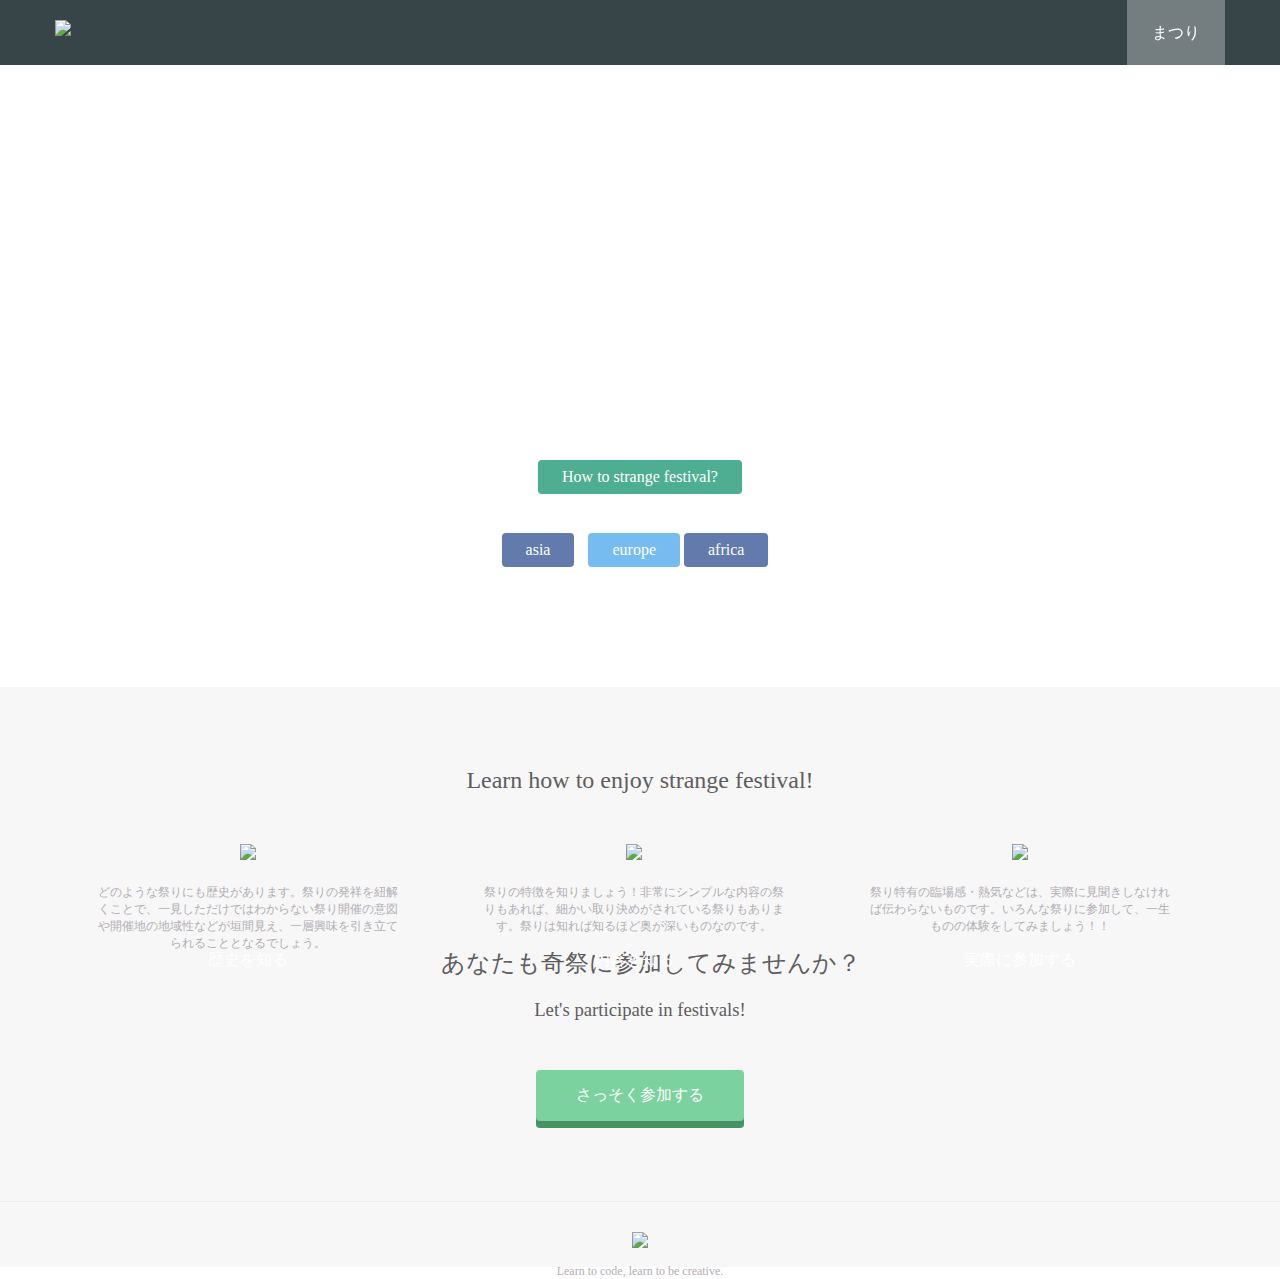
==== index.html @ 1be5c59a "Update index.html" ====
<!DOCTYPE html>
<html>
  <head>
    <meta charset="utf-8">
    <title>Strange festivals</title>
    <link rel="stylesheet" href="stylesheet.css">
    <link rel="stylesheet" href="//maxcdn.bootstrapcdn.com/font-awesome/4.3.0/css/font-awesome.min.css">
  </head>
  <body>
    <header>
      <div class="container">
        <div class="header-left">
          <img class="logo" src="https://prog-8.com/images/html/advanced/main_logo.png">
        </div>
        <div class="header-right">
          <a href="#" class="login">まつり</a>
        </div>
      </div>
    </header>
    <div class="top-wrapper">
      <div class="container">
        <h1>さあ、祭りをはじめよう</h1>
        <h1>Pay attention to strange festival.</h1>
        <p>この世界は想像もつかないような奇祭で溢れています。</p>
        <p>その一つ一つに焦点を当てていくことで、私たちの見識を広げていきましょう！</p>
        <div class="btn-wrapper">
          <a href="#" class="btn signup">How to strange festival?</a>
          <p>Now, then!!☟</p>
          <a href="#" class="btn facebook">asia</a>
          <a href="#" class="btn twitter">europe</a>
          <a href="#" class="btn facebook">africa</span></a>
        </div>
      </div>
    </div>
    <div class="lesson-wrapper">
      <div class="container">
        <div class="heading">
          <h2>Learn how to enjoy strange festival!</h2>
        </div>
        <div class="lessons">
          <div class="lesson">
            <div class="lesson-icon">
              <img src="https://prog-8.com/images/html/advanced/html.png">
              <p>歴史を知る</p>
            </div>
            <p class="txt-contents">どのような祭りにも歴史があります。祭りの発祥を紐解くことで、一見しただけではわからない祭り開催の意図や開催地の地域性などが垣間見え、一層興味を引き立てられることとなるでしょう。</p>
          </div>
          <div class="lesson">
            <div class="lesson-icon">
              <img src="https://prog-8.com/images/html/advanced/jQuery.png">
              <p>内容を知る</p>
            </div>
            <p class="txt-contents">祭りの特徴を知りましょう！非常にシンプルな内容の祭りもあれば、細かい取り決めがされている祭りもあります。祭りは知れば知るほど奥が深いものなのです。</p>
          </div>
          <div class="lesson">
            <div class="lesson-icon">
              <img src="https://prog-8.com/images/html/advanced/ruby.png">
              <p>実際に参加する</p>
            </div>
            <p class="txt-contents">祭り特有の臨場感・熱気などは、実際に見聞きしなければ伝わらないものです。いろんな祭りに参加して、一生ものの体験をしてみましょう！！</p>
          </div
        </div>
      </div>
    </div>
    <div class="message-wrapper">
      <div class="container">
        <div class="heading">
          <h2>あなたも奇祭に参加してみませんか？</h2>
          <h3>Let's participate in festivals!</h3>
        </div>
        <span class="btn message">さっそく参加する</span>
      </div>
    </div>
    <footer>
      <div class="container">
        <img src="https://prog-8.com/images/html/advanced/footer_logo.png">
        <p>Learn to code, learn to be creative.</p>
      </div>
    </footer>
  </body>
</html>
---- stylesheet.css ----
body {
  margin: 0;
  font-family: "Hiragino Kaku Gothic ProN";
}

a {
  text-decoration: none;
}

.container {
  width: 1170px;
  padding: 0 15px;
  margin: 0 auto;
}

.top-wrapper {
  padding: 180px 0 100px 0;
  background-image: url(https://prog-8.com/images/html/advanced/top.png);
  background-size: cover;
  color: white;
  text-align: center;
}

.top-wrapper h1 {
  opacity: 0.7;
  font-size: 45px;
  letter-spacing: 5px;
}

.top-wrapper p {
  opacity: 0.7;
}

.btn-wrapper {
  margin: 20px 0;
}

.btn-wrapper p {
  margin: 10px 0;
}

.signup {
  background-color: #239b76;
}

.facebook {
  background-color: #3b5998;
  margin-right: 10px;
}

.twitter {
  background-color: #55acee;
}

.btn {
  padding: 8px 24px;
  color: white;
  display: inline-block;
  opacity: 0.8;
  border-radius: 4px;
}

.btn:hover {
  opacity: 1;
}

.fa {
  margin-right: 5px;
}

header {
  height: 65px;
  width: 100%;
  background-color: rgba(34, 49, 52, 0.9);
  /* positionプロパティをfixedに、topを0に指定してください */
  position:fixed;
  top:0;
  
  /* z-indexを10に指定してください */
  z-index:10;
}

.logo {
  width: 124px;
  margin-top: 20px;
}

.header-left {
  float: left;
}

.header-right {
  float: right;
  background-color: rgba(255, 255, 255, 0.3);
  transition: all 0.5s;
}

.header-right:hover {
  background-color: rgba(255, 255, 255, 0.5);
}

.header-right a {
  line-height: 65px;
  padding: 0 25px;
  color: white;
  display: block;
}

.lesson-wrapper {
  height: 500px;
  padding-bottom: 80px;
  background-color: #f7f7f7;
  text-align: center;
}

.heading {
  padding-top: 60px;
  padding-bottom: 30px;
  color: #5f5d60;
}

.heading h2 {
  font-weight: normal;
}

.lesson {
  float: left;
  width: 33%;
}

.lesson-icon {
  position: relative;
}

.lesson-icon p {
  position: absolute;
  top: 90px;
  width: 100%;
  color: white;
}

.txt-contents {
  width: 80%;
  display: inline-block;
  margin-top: 20px;
  font-size: 12px;
  color: #b3aeb5;
}

.heading h3 {
  font-weight: normal;
}

.message-wrapper {
  border-bottom: 1px solid #eee;
  padding-bottom: 80px;
  text-align: center;
}
.message-wrapper h2 {
  text-align: left;
  margin-right: 20px;
}
.message {
  padding: 15px 40px;
  background-color: #5dca88;
  cursor: pointer;
  box-shadow: 0 7px #1a7940;
}

.message:active {
  position: relative;
  top: 7px;
  box-shadow: none;
}

footer img {
  width: 125px;
}

footer p {
  color: #b3aeb5;
  font-size: 12px;
}

footer {
  padding-top: 30px;
}
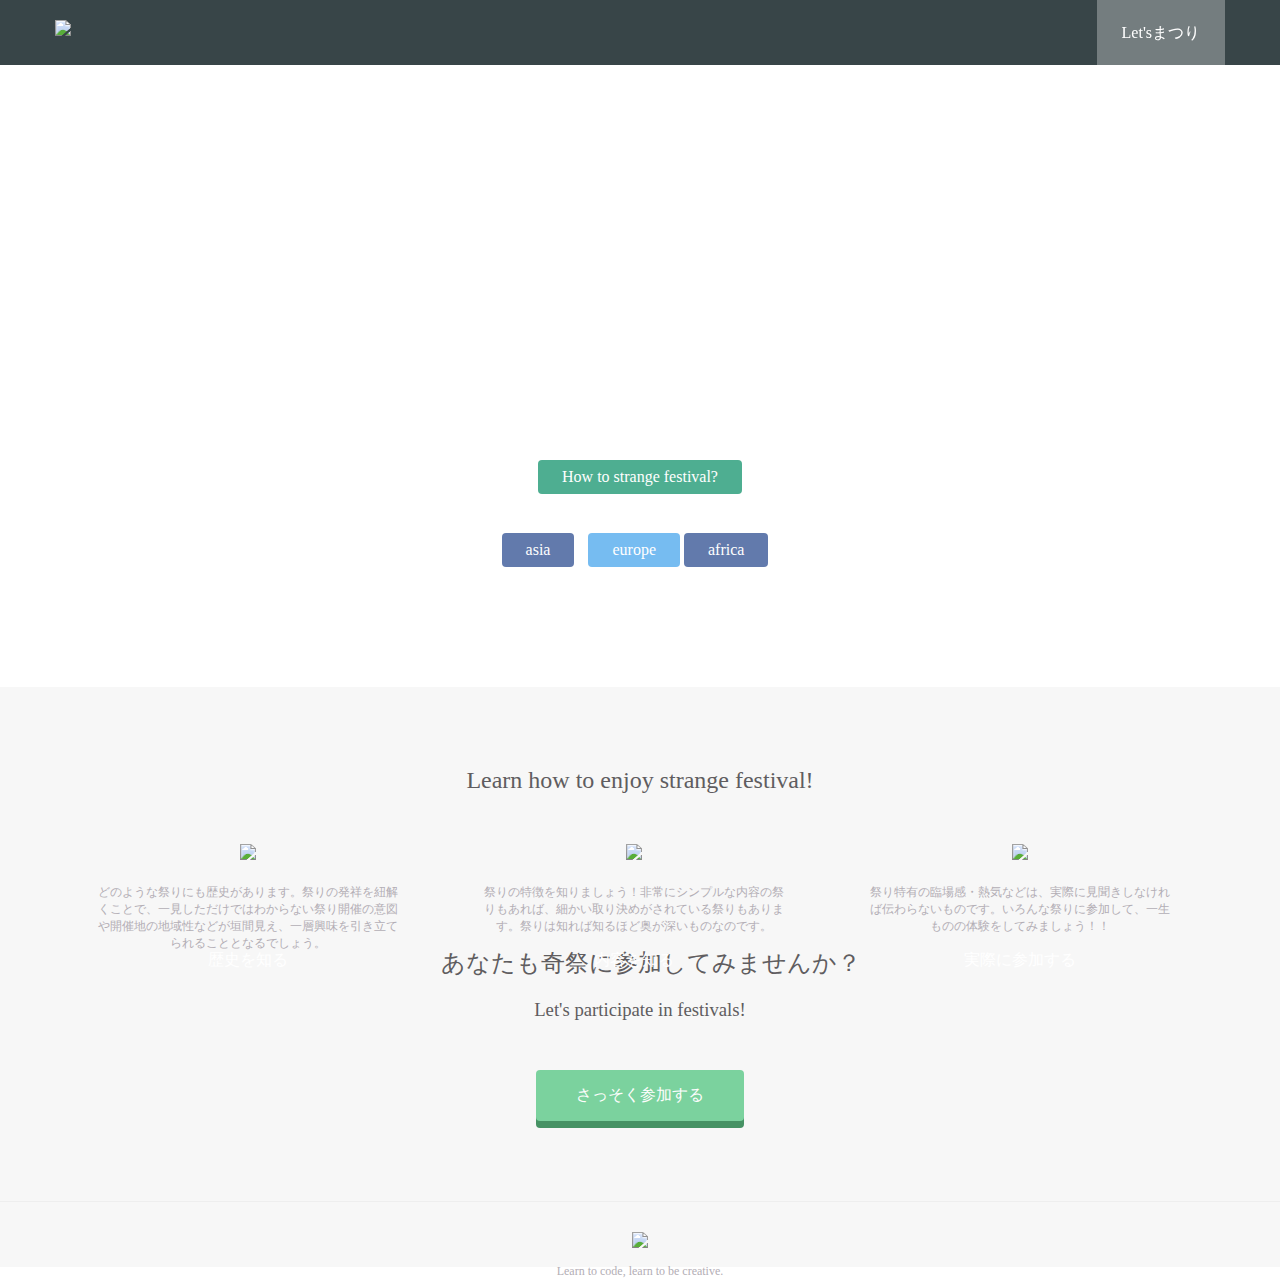
==== commit 1d76a581: "Update index.html" ====
--- a/index.html
+++ b/index.html
@@ -13,7 +13,7 @@
           <img class="logo" src="https://prog-8.com/images/html/advanced/main_logo.png">
         </div>
         <div class="header-right">
-          <a href="#" class="login">まつり</a>
+          <a href="#" class="login">Let'sまつり</a>
         </div>
       </div>
     </header>
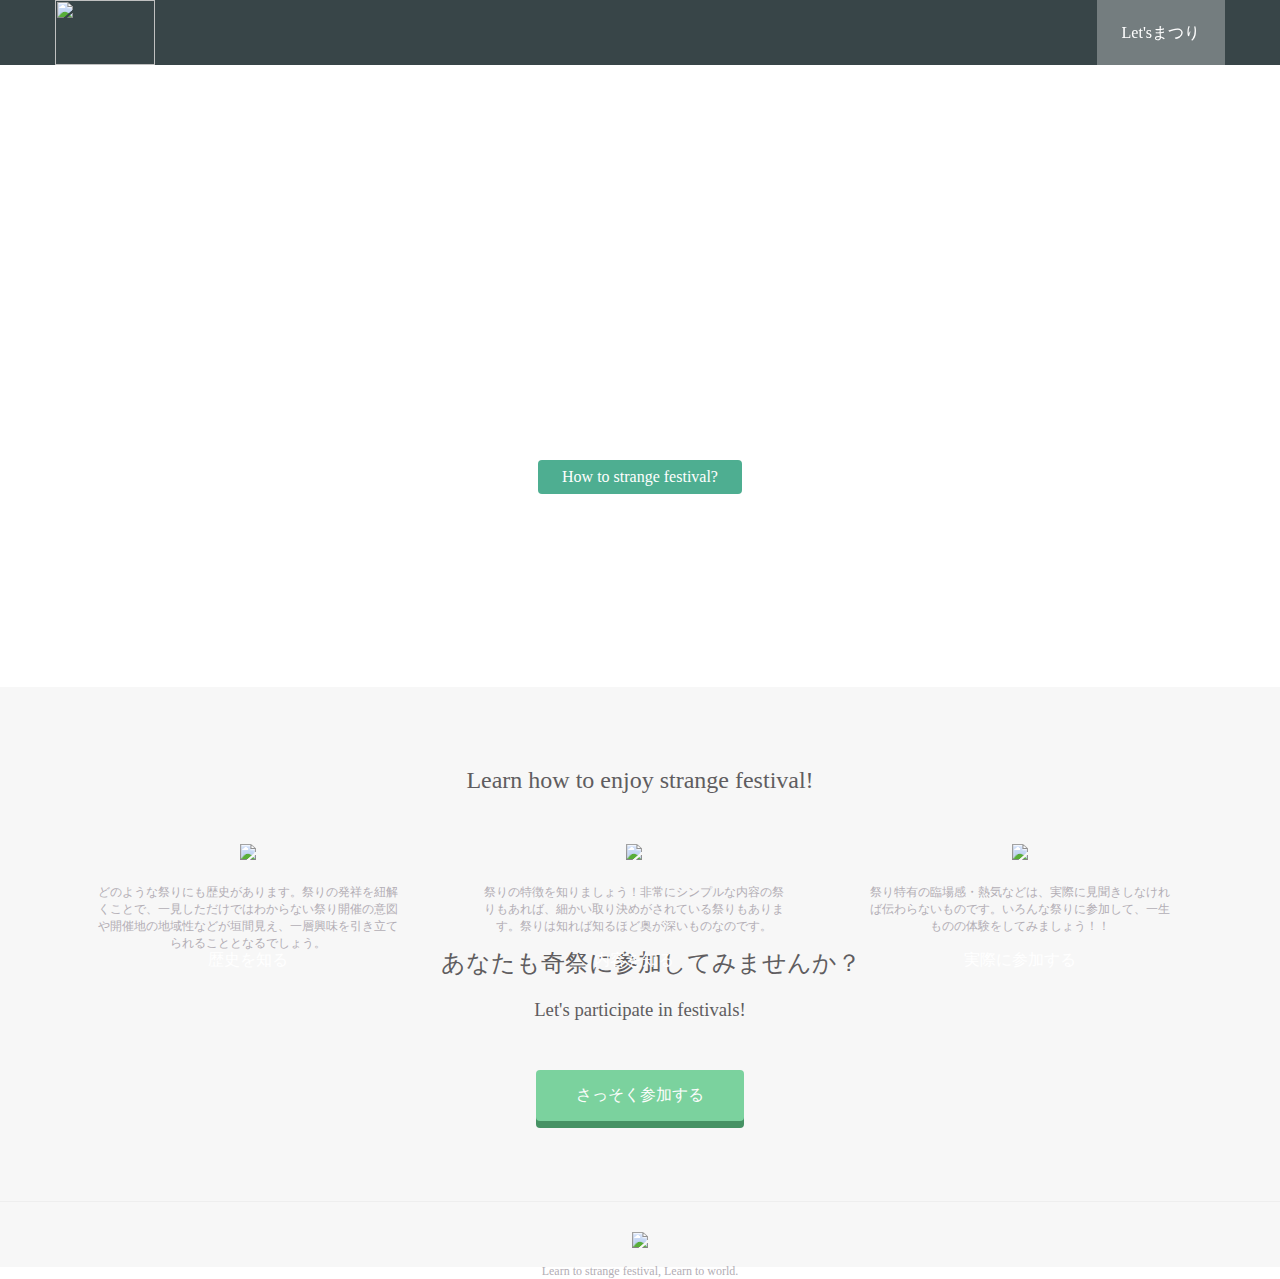
==== commit a627b17a: "Update index.html" ====
--- a/index.html
+++ b/index.html
@@ -10,7 +10,7 @@
     <header>
       <div class="container">
         <div class="header-left">
-          <img class="logo" src="https://prog-8.com/images/html/advanced/main_logo.png">
+          <img class="logo" src="https://summer-matsuri.up.seesaa.net/image/0-38.jpg">
         </div>
         <div class="header-right">
           <a href="#" class="login">Let'sまつり</a>
@@ -26,9 +26,9 @@
         <div class="btn-wrapper">
           <a href="#" class="btn signup">How to strange festival?</a>
           <p>Now, then!!☟</p>
-          <a href="#" class="btn facebook">asia</a>
-          <a href="#" class="btn twitter">europe</a>
-          <a href="#" class="btn facebook">africa</span></a>
+          <a href="#" class="btn asia">asia</a>
+          <a href="#" class="btn europe">europe</a>
+          <a href="#" class="btn africa">africa</span></a>
         </div>
       </div>
     </div>
@@ -73,8 +73,8 @@
     </div>
     <footer>
       <div class="container">
-        <img src="https://prog-8.com/images/html/advanced/footer_logo.png">
-        <p>Learn to code, learn to be creative.</p>
+        <img src="https://summer-matsuri.up.seesaa.net/image/0-38.jpg">
+        <p>Learn to strange festival, Learn to world.</p>
       </div>
     </footer>
   </body>
--- a/stylesheet.css
+++ b/stylesheet.css
@@ -15,7 +15,7 @@
 
 .top-wrapper {
   padding: 180px 0 100px 0;
-  background-image: url(https://prog-8.com/images/html/advanced/top.png);
+  background-image: url(https://lh3.googleusercontent.com/proxy/_ef7JLr3tF_RpCgVHZB4jnvWJt0pXANxtC-6hEUSPfGfWlW_2vclF0rDFDPV0brk-1TYmnIffBfNzACDy3RFJutlcjbFup0y6Jm2t1jdklZwTNviLTvZWpKuQsZJM6byY81OUBfjr5q-408FXJwZQaQ);
   background-size: cover;
   color: white;
   text-align: center;
@@ -81,8 +81,10 @@
 }
 
 .logo {
-  width: 124px;
-  margin-top: 20px;
+  height: 65px;
+  width: 100px;
+  margin: 0px;
+  object-fit: cover;
 }
 
 .header-left {
@@ -158,7 +160,6 @@
 }
 .message-wrapper h2 {
   text-align: left;
-  margin-right: 20px;
 }
 .message {
   padding: 15px 40px;
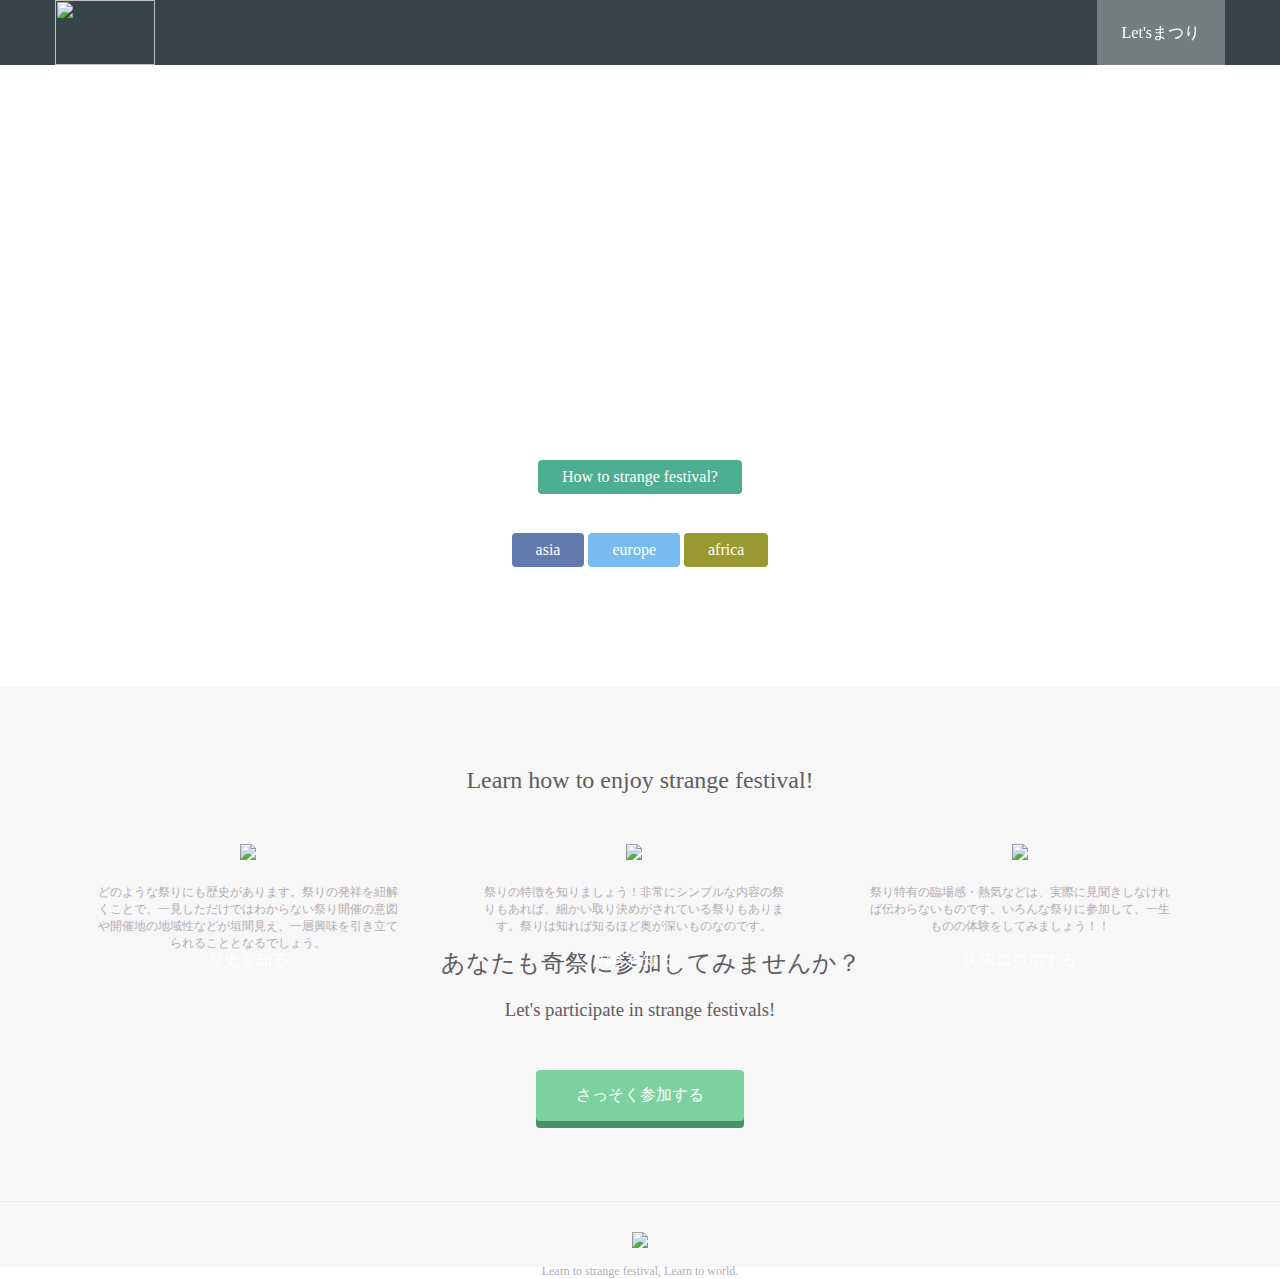
==== commit 77e82142: "Update index.html" ====
--- a/index.html
+++ b/index.html
@@ -26,8 +26,8 @@
         <div class="btn-wrapper">
           <a href="#" class="btn signup">How to strange festival?</a>
           <p>Now, then!!☟</p>
-          <a href="#" class="btn asia">asia</a>
-          <a href="#" class="btn europe">europe</a>
+          <a href="index asia.html" class="btn asia">asia</a>
+          <a href="index europe.html" class="btn europe">europe</a>
           <a href="#" class="btn africa">africa</span></a>
         </div>
       </div>
@@ -66,7 +66,7 @@
       <div class="container">
         <div class="heading">
           <h2>あなたも奇祭に参加してみませんか？</h2>
-          <h3>Let's participate in festivals!</h3>
+          <h3>Let's participate in strange festivals!</h3>
         </div>
         <span class="btn message">さっそく参加する</span>
       </div>
--- a/stylesheet.css
+++ b/stylesheet.css
@@ -43,13 +43,16 @@
   background-color: #239b76;
 }
 
-.facebook {
+.asia {
   background-color: #3b5998;
-  margin-right: 10px;
 }
 
-.twitter {
+.europe {
   background-color: #55acee;
+}
+
+.africa {
+  background-color: #808000;
 }
 
 .btn {
